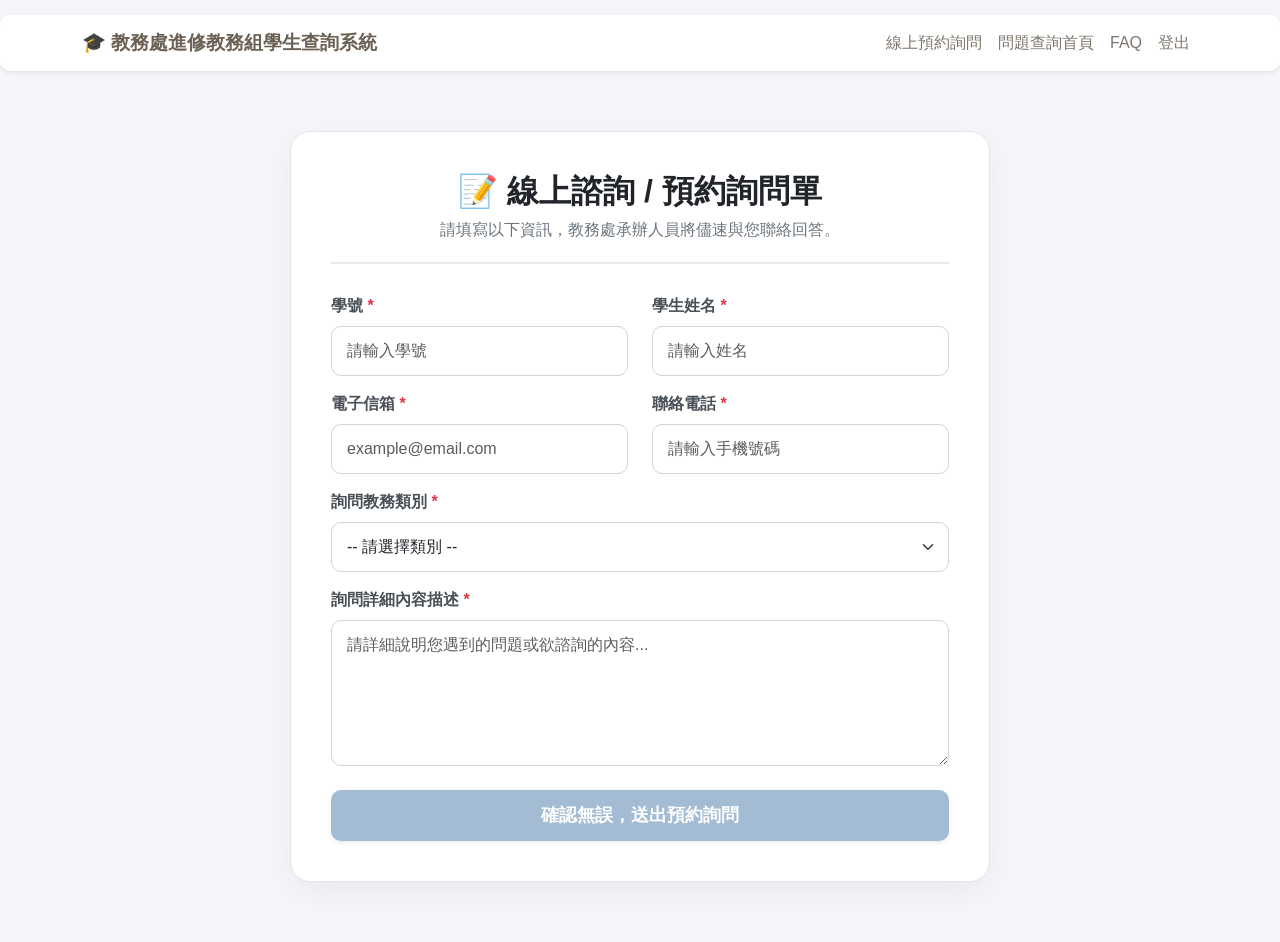
==== 11.html @ da6eb305 "Add files via upload" ====
<!DOCTYPE html>
<html lang="zh-Hant">
<head>
  <meta charset="UTF-8">
  <meta name="viewport" content="width=device-width, initial-scale=1.0">
  <title>教務諮詢-線上預約詢問系統</title>

  <link href="https://cdn.jsdelivr.net/npm/bootstrap@5.3.3/dist/css/bootstrap.min.css" rel="stylesheet">
  <link rel="stylesheet" href="style.css">

  <style>
    body {
      background-color: #f4f6f9; /* 稍微帶點高質感的淡灰藍背景 */
    }
    .form-container {
      max-width: 700px;
      margin: 60px auto;
      background: #ffffff;
      border-radius: 20px;
      padding: 40px;
      border: 1px solid #e1e5eb;
      box-shadow: 0 10px 30px rgba(0, 0, 0, 0.05); /* 柔和的立體陰影 */
    }
    .form-header {
      border-bottom: 2px solid #e9ecef;
      padding-bottom: 20px;
      margin-bottom: 30px;
    }
    .form-label {
      font-weight: 600;
      color: #495057;
    }
    .form-control, .form-select {
      border-radius: 10px;
      padding: 12px 15px;
      border: 1.5px solid #ced4da;
    }
    .form-control:focus, .form-select:focus {
      border-color: #a3bcd4;
      box-shadow: 0 0 0 0.25rem rgba(163, 188, 212, 0.25);
    }
    .btn-submit {
      background: #a3bcd4;
      border: none;
      color: white;
      font-weight: bold;
      padding: 12px;
      border-radius: 10px;
      transition: 0.3s;
      font-size: 1.1rem;
    }
    .btn-submit:hover {
      background: #89a7c4;
      color: white;
    }
    /* 必填欄位的紅色星號 */
    .required::after {
      content: " *";
      color: #dc3545;
    }
  </style>
</head>
<body>

<nav class="navbar navbar-expand-lg shadow-sm bg-white">
  <div class="container">
    <a class="navbar-brand fw-bold" href="11.html">
      🎓 教務處進修教務組學生查詢系統
    </a>
    <button class="navbar-toggler" type="button" data-bs-toggle="collapse" data-bs-target="#navbarNav">
      <span class="navbar-toggler-icon"></span>
    </button>
    <div class="collapse navbar-collapse justify-content-end" id="navbarNav">
  <ul class="navbar-nav">
    <li class="nav-item">
      <a class="nav-link active" href="11.html">線上預約詢問</a>
    </li>
    <li class="nav-item">
      <a class="nav-link" href="11-1.html">問題查詢首頁</a>
    </li>
    <li class="nav-item">
      <a class="nav-link" href="intro.html">FAQ</a>
    </li>
    <li class="nav-item">
      <a class="nav-link text-danger" href="index.html">登出</a>
    </li>
  </ul>
</div>
  </div>
</nav>

<div class="container">
  <div class="form-container">
    
    <div class="form-header text-center">
      <h2 class="fw-bold text-dark">📝 線上諮詢 / 預約詢問單</h2>
      <p class="text-secondary mb-0">請填寫以下資訊，教務處承辦人員將儘速與您聯絡回答。</p>
    </div>

    <form id="appointmentForm" class="needs-validation" novalidate>
      
      <div class="row">
        <div class="col-md-6 mb-3">
          <label for="studentId" class="form-label required">學號</label>
          <input type="text" id="studentId" class="form-control" placeholder="請輸入學號" required>
          <div class="invalid-feedback">請輸入正確的學號。</div>
        </div>
        
        <div class="col-md-6 mb-3">
          <label for="studentName" class="form-label required">學生姓名</label>
          <input type="text" id="studentName" class="form-control" placeholder="請輸入姓名" required>
          <div class="invalid-feedback">請輸入姓名。</div>
        </div>
      </div>

      <div class="row">
        <div class="col-md-6 mb-3">
          <label for="studentEmail" class="form-label required">電子信箱</label>
          <input type="email" id="studentEmail" class="form-control" placeholder="example@email.com" required>
          <div class="invalid-feedback">請輸入有效的電子信箱。</div>
        </div>
        
        <div class="col-md-6 mb-3">
          <label for="studentPhone" class="form-label required">聯絡電話</label>
          <input type="tel" id="studentPhone" class="form-control" placeholder="請輸入手機號碼" required>
          <div class="invalid-feedback">請輸入聯絡電話。</div>
        </div>
      </div>

      <div class="mb-3">
        <label for="queryCategory" class="form-label required">詢問教務類別</label>
        <select id="queryCategory" class="form-select" required>
          <option value="" selected disabled>-- 請選擇類別 --</option>
          <option value="選課相關">選課相關（加退選、學分上限、暑修）</option>
          <option value="轉系申請">轉系申請（轉系時間、資格、面試）</option>
          <option value="休退復學">休退復學流程諮詢</option>
          <option value="學分抵免">學分抵免審核相關</option>
          <option value="學雜費問題">學雜費、就學貸款</option>
          <option value="畢業相關">畢業資格、證書領取</option>
          <option value="其他教務問題">其他教務問題</option>
        </select>
        <div class="invalid-feedback">請選擇一項教務類別。</div>
      </div>

      <div class="mb-4">
        <label for="queryContent" class="form-label required">詢問詳細內容描述</label>
        <textarea id="queryContent" class="form-control" rows="5" placeholder="請詳細說明您遇到的問題或欲諮詢的內容..." required></textarea>
        <div class="invalid-feedback">請簡述您想詢問的詳細內容。</div>
      </div>

      <button type="submit" class="btn btn-submit w-100 shadow-sm">
        確認無誤，送出預約詢問
      </button>

    </form>
    </div>
</div>

<script>
// 啟用 Bootstrap 5 的前端表單驗證機制
(function () {
  'use strict'
  const form = document.getElementById('appointmentForm')

  form.addEventListener('submit', function (event) {
    // 如果驗證沒通過，阻止表單送出
    if (!form.checkValidity()) {
      event.preventDefault()
      event.stopPropagation()
    } else {
      // 驗證成功後的動作
      event.preventDefault(); // 這裡暫時攔截以便顯示 alert，實務上會送去後端

      const name = document.getElementById('studentName').value;
      const category = document.getElementById('queryCategory').value;

      alert(`謝謝您，${name} 同學！您的「${category}」諮詢表單已成功送出。\n我們將透過 E-mail 或電話與您聯繫。`);
      
      // 留單成功後，可以讓網頁跳轉回問題查詢首頁 11-1.html
      window.location.href = "11-1.html";
    }

    form.classList.add('was-validated')
  }, false)
})()
</script>

<script src="https://cdn.jsdelivr.net/npm/bootstrap@5.3.3/dist/js/bootstrap.bundle.min.js"></script>
</body>
</html>
---- style.css ----
body {
  background-image: url("wood_texture.png");
  background-size: cover;
  background-attachment: fixed;
  background-position: center;
  font-family: "Microsoft JhengHei", sans-serif;
}

/* Navbar - 莫蘭迪色簡約風 */
.navbar {
  background-color: rgba(240, 235, 229, 0.78);
  backdrop-filter: blur(6px);
  border-radius: 10px;
  margin: 15px auto;
}
.navbar-brand {
  color: #6b6054 !important;
  font-size: 1.2rem;
}
.nav-link {
  color: #7d756b !important;
  font-weight: 500;
  transition: color 0.25s ease;
}
.nav-link:hover { color: #4b4237 !important; }

/* ======= 卡片樣式（仿圖片風格） ======= */
.card {
  border: 1.5px solid #ddd;
  border-radius: 14px;
  background-color: rgba(255, 255, 255, 0.9);
  box-shadow: none;
  padding: 10px;
  transition: transform 0.2s ease;
}
.card:hover {
  transform: translateY(-3px);
}

/* 卡片標題區 */
.card-header {
  background-color: transparent !important;
  border-bottom: 1.5px solid #ccc;
  font-weight: 700;
  color: #333;
  font-size: 1.1rem;
  text-align: left;
  padding-bottom: 6px;
}

/* 卡片內文 */
.card-body {
  padding: 10px 15px 15px 15px;
}
.card-body ul {
  padding-left: 0;
  margin-bottom: 0;
}
.card-body li {
  list-style: none;
  display: flex;
  justify-content: space-between;
  font-size: 0.95rem;
  color: #333;
  padding: 4px 0;
  border-bottom: 1px dotted #eee;
}
.card-body li:last-child {
  border-bottom: none;
}

/* 莫蘭迪色系標題條點綴 */
.morandi-red::before,
.morandi-yellow::before,
.morandi-green::before,
.morandi-blue::before {
  content: "●";
  font-size: 0.7rem;
  margin-right: 8px;
  vertical-align: middle;
}
.morandi-red::before { color: #d4a5a5; }
.morandi-yellow::before { color: #e3c18a; }
.morandi-green::before { color: #a8bba2; }
.morandi-blue::before { color: #a3bcd4; }

/* ======= 排版與標題 ======= */
h1 {
  color: #3a3a3a;
  letter-spacing: 1px;
}

@media (max-width: 768px) {
  .card-header { font-size: 1rem; }
  .navbar { margin: 10px; }
}

/* ======= 版面結構：上三張＋中間合併＋下三張 ======= */
.menu-layout {
  display: grid;
  grid-template-columns: repeat(3, 1fr);
  grid-template-rows: auto auto auto;
  gap: 20px;
  max-width: 1000px;
  margin: 0 auto;
}

/* 中間那張卡片橫跨三欄 */
.card-merged {
  grid-column: 1 / span 3;
  height: 260px; /* 可自行調整高度 */
  text-align: center;
  display: flex;
  align-items: center;
  justify-content: center;
  font-weight: bold;
  background-color: rgba(255, 255, 255, 0.95);
  border: 2px solid #ccc;
}

/* 手機響應式調整 */
@media (max-width: 768px) {
  .menu-layout {
    grid-template-columns: 1fr;
  }
  .card-merged {
    grid-column: auto;
    height: auto;
  }
}
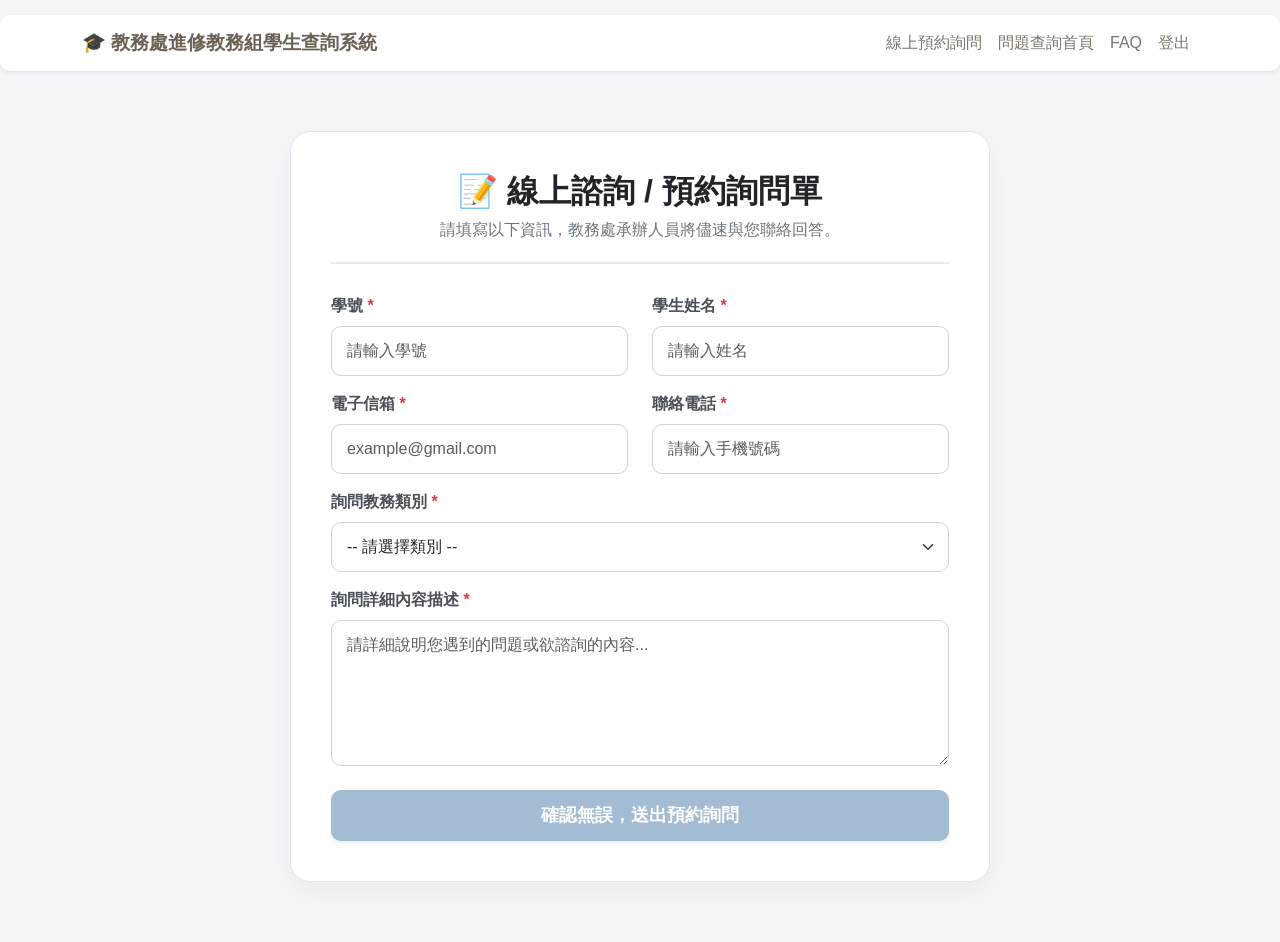
==== commit 35c9b116: "Add files via upload" ====
--- a/11.html
+++ b/11.html
@@ -116,7 +116,7 @@
       <div class="row">
         <div class="col-md-6 mb-3">
           <label for="studentEmail" class="form-label required">電子信箱</label>
-          <input type="email" id="studentEmail" class="form-control" placeholder="example@email.com" required>
+          <input type="email" id="studentEmail" class="form-control" placeholder="example@gmail.com" required>
           <div class="invalid-feedback">請輸入有效的電子信箱。</div>
         </div>
         
